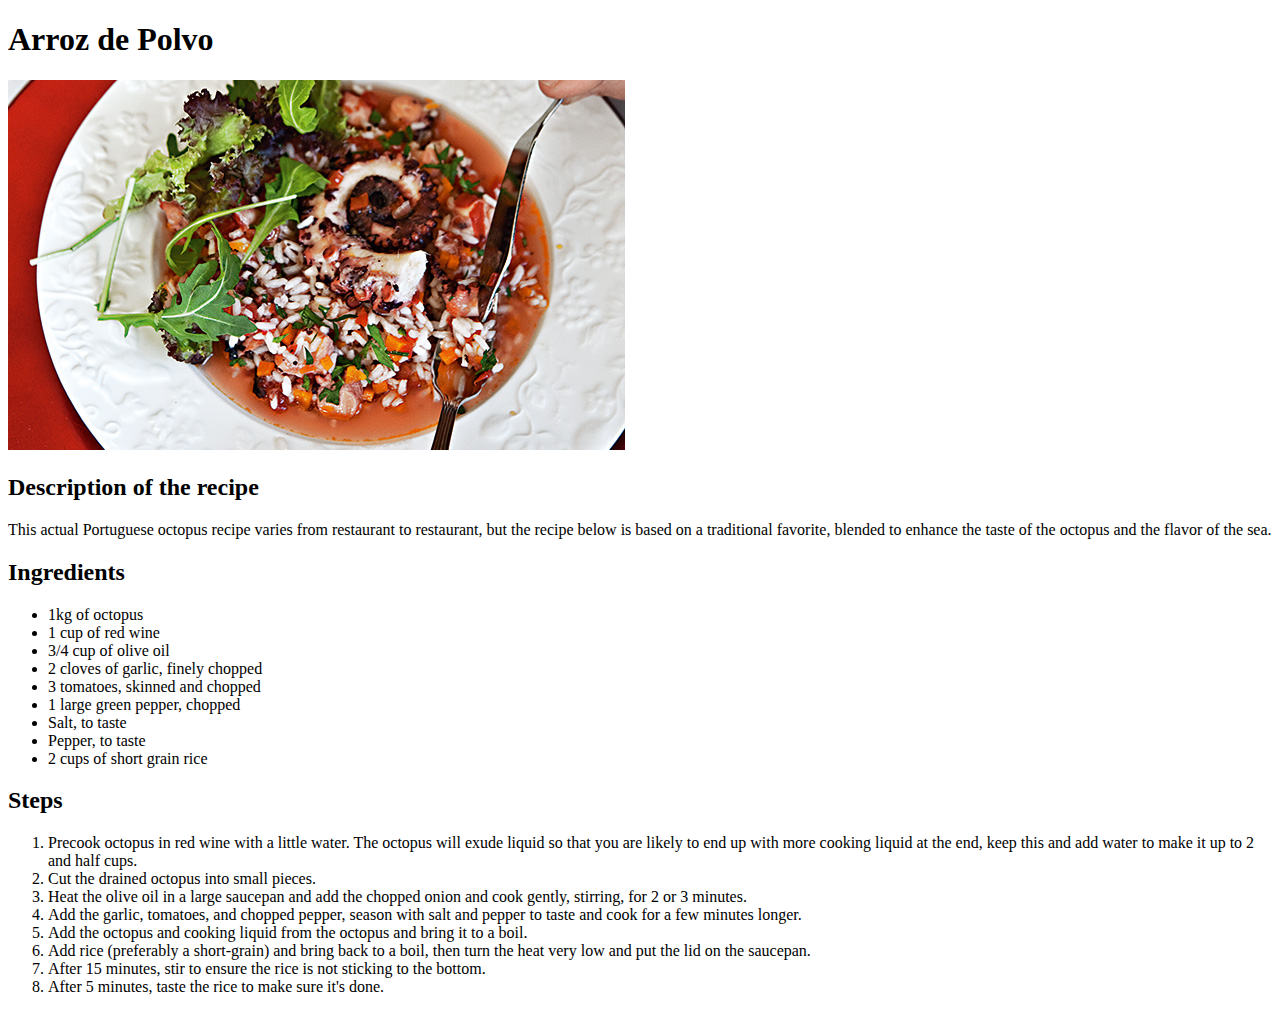
==== recipes/arrozpolvo.html @ b34ec47e "Write arroz de polvo page" ====
<!DOCTYPE html>
<html lang="en">
<head>
    <meta charset="UTF-8">
    <meta http-equiv="X-UA-Compatible" content="IE=edge">
    <meta name="viewport" content="width=device-width, initial-scale=1.0">
    <title>Arroz de Polvo</title>
</head>
<body>
    <h1>Arroz de Polvo</h1>


    <img src="../img/polvo.jpg" alt="Arroz de Polvo">


    <p></p>

    <h2>Description of the recipe</h2>

    <p></p>

    <p>
        This actual Portuguese octopus recipe varies from restaurant to restaurant, 
        but the recipe below is based on a traditional favorite, blended to enhance the taste of the octopus and the flavor of the sea.
    </p>
   


        
    <p></p>
    <p></p>

    <h2>Ingredients</h2>

    <p></p>
    <p></p>

    <ul>
        <li>1kg of octopus</li>
        <li>1 cup of red wine</li>
        <li>3/4 cup of olive oil</li>
        <li>2 cloves of garlic, finely chopped</li>
        <li>3 tomatoes, skinned and chopped</li>
        <li>1 large green pepper, chopped</li>
        <li>Salt, to taste</li>
        <li>Pepper, to taste</li>
        <li>2 cups of short grain rice</li>
    </ul>

    <p></p>
    <p></p>

    <h2>Steps</h2>



    <ol>
        <li>Precook octopus in red wine with a little water. The octopus will exude liquid so that you are likely to end up with more cooking liquid at the end,
            keep this and add water to make it up to 2 and half cups.</li>
        <li>Cut the drained octopus into small pieces.</li>
        <li>Heat the olive oil in a large saucepan and add the chopped onion and cook gently, stirring, for 2 or 3 minutes.</li>
        <li>Add the garlic, tomatoes, and chopped pepper, season with salt and pepper to taste and cook for a few minutes longer.</li>
        <li>Add the octopus and cooking liquid from the octopus and bring it to a boil.</li>
        <li>Add rice (preferably a short-grain) and bring back to a boil, then turn the heat very low and put the lid on the saucepan.</li>
        <li>After 15 minutes, stir to ensure the rice is not sticking to the bottom.</li>
        <li>After 5 minutes, taste the rice to make sure it's done.</li>
    </ol>




</body>
</html>
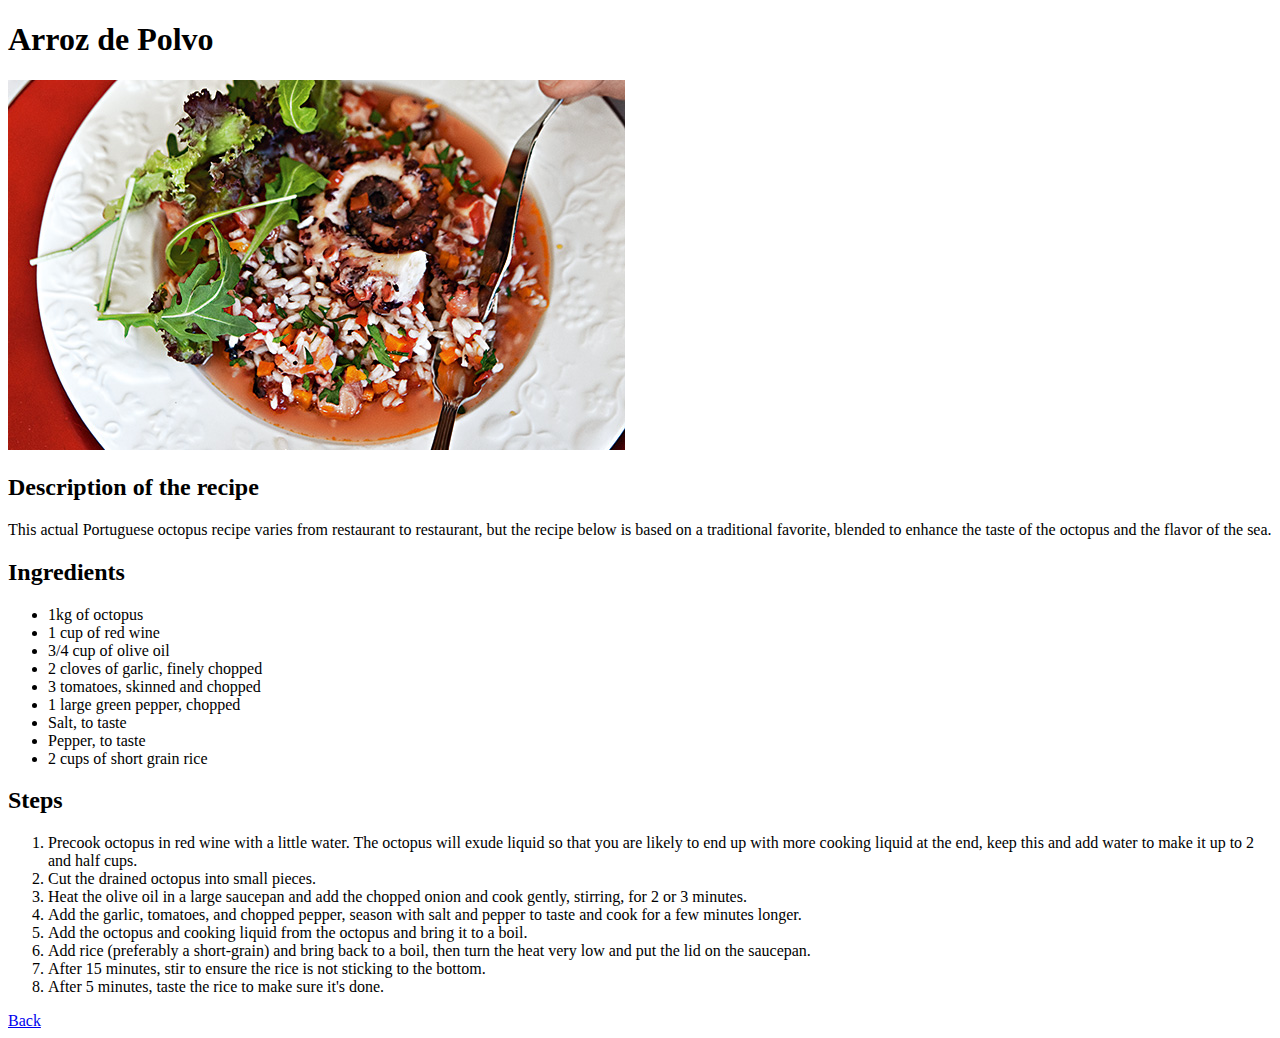
==== commit e6dd1ab1: "Create back button" ====
--- a/recipes/arrozpolvo.html
+++ b/recipes/arrozpolvo.html
@@ -66,6 +66,11 @@
         <li>After 5 minutes, taste the rice to make sure it's done.</li>
     </ol>
 
+    <p></p>
+    <p></p>
+
+    <a href="../index.html">Back</a>
+
 
 
 
